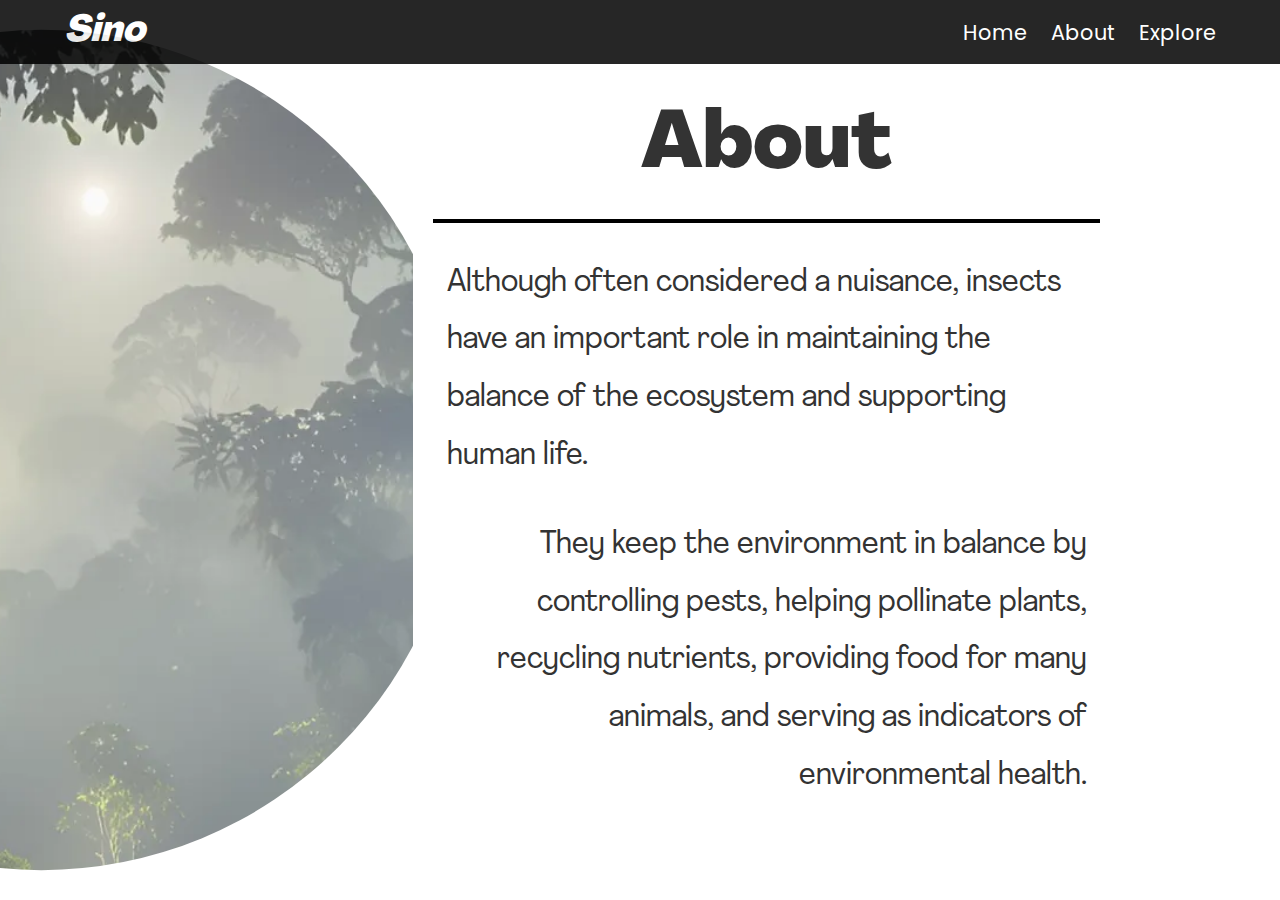
==== views/about.html @ 911c5743 "About section" ====
<!DOCTYPE html>
<html lang="en">

<head>
    <meta charset="UTF-8">
    <meta name="viewport" content="width=device-width, initial-scale=1.0">
    <title>Biodiversity</title>
    <link rel="icon" href="../assets/uploads/icon.png">
    <link rel="stylesheet" href="../assets/css/style.css">
    <link rel="stylesheet" href="../assets/css/navbar.css">
    <link rel="stylesheet" href="../assets/css/hero.css">
    <link rel="stylesheet" href="../assets/css/about.css">
    <link rel="stylesheet" href="../assets/css/font.css">
</head>

<body class="body bg-hero">
    <header class="navbar">
        <div class="navbar-container container">
            <input type="checkbox" name="" id="">
            <div class="hamburger-lines">
                <span class="line line1"></span>
                <span class="line line2"></span>
                <span class="line line3"></span>
            </div>
            <ul class="menu-items">
                <li><a href="#home">Home</a></li>
                <li><a href="#about">About</a></li>
                <li><a href="#explore">Explore</a></li>
            </ul>
            <h1 class="logo">Sino</h1>
        </div>
    </header>

    <main class="main-content">
        <section class="about">
            <div class="about-image"></div>

            <div class="about-content">
                <h2>About</h2>
                <hr class="about-hr">
                <p class="left-align">
                    Although often considered a nuisance, insects have an important role in maintaining
                    the balance of the ecosystem and supporting human life.
                </p>
                <p class="right-align">
                    They keep the environment in balance by controlling pests, helping pollinate plants,
                    recycling nutrients, providing food for many animals, and serving as indicators of
                    environmental health.
                </p>
            </div>
        </section>
    </main>
</body>

</html>
---- assets/css/navbar.css ----
*,
*::after,
*::before {
  box-sizing: border-box;
  padding: 0;
  margin: 0;
}

.html {
  font-size: 62.5%;
}

.navbar input[type="checkbox"],
.navbar .hamburger-lines {
  display: none;
}

.container {
  max-width: 1200px;
  width: 90%;
  margin: auto;
}

.navbar {
  position: fixed;
  width: 100%;
  color: white;
  font-family: HeroFont;
  opacity: 0.85;
  z-index: 100;
}

.navbar-container {
  display: flex;
  justify-content: space-between;
  height: 64px;
  align-items: center;
}

.menu-items {
  order: 2;
  display: flex;
}
.logo {
  order: 1;
  font-size: 2.3rem;
  font-style: italic;
}

.menu-items li {
  list-style: none;
  margin-left: 1.5rem;
  font-size: 1.3rem;
}

.menu-items a {
  position: relative;
  display: inline-block;
}

.menu-items a::after {
  content: "";
  position: absolute;
  width: 0;
  height: 2px;
  bottom: 0.1px; /* Sesuaikan jarak garis bawah dari teks */
  left: 0;
  background-color: white; /* Warna underscore */
  transition: width 0.2s ease-in-out;
}

.menu-items a:hover::after {
  width: 100%;
}

.navbar a {
  color: white;
  position: relative;
  display: inline-block;
  text-decoration: none;
  font-family: NavbarA;
  font-weight: 500;
  transition: color 0.2s ease-in-out;
}

.navbar a:hover {
  color: white;
}

@media (max-width: 768px) {
  .navbar {
    opacity: 0.95;
  }

  .navbar-container input[type="checkbox"],
  .navbar-container .hamburger-lines {
    display: block;
  }

  .navbar-container {
    display: block;
    position: relative;
    height: 64px;
  }

  .navbar-container input[type="checkbox"] {
    position: absolute;
    display: block;
    height: 32px;
    width: 30px;
    top: 20px;
    left: 20px;
    z-index: 5;
    opacity: 0;
    cursor: pointer;
  }

  .navbar-container .hamburger-lines {
    display: block;
    height: 28px;
    width: 35px;
    position: absolute;
    top: 20px;
    left: 20px;
    z-index: 2;
    display: flex;
    flex-direction: column;
    justify-content: space-between;
  }

  .navbar-container .hamburger-lines .line {
    display: block;
    height: 4px;
    width: 100%;
    border-radius: 10px;
    background: #333;
  }

  .navbar-container .hamburger-lines .line1 {
    transform-origin: 0% 0%;
    transition: transform 0.3s ease-in-out;
  }

  .navbar-container .hamburger-lines .line2 {
    transition: transform 0.2s ease-in-out;
  }

  .navbar-container .hamburger-lines .line3 {
    transform-origin: 0% 100%;
    transition: transform 0.3s ease-in-out;
  }

  .navbar .menu-items {
    padding-top: 100px;
    background: #fff;
    height: 100vh;
    max-width: 300px;
    transform: translate(-150%);
    display: flex;
    flex-direction: column;
    margin-left: -40px;
    padding-left: 40px;
    transition: transform 0.5s ease-in-out;
    box-shadow: 5px 0px 10px 0px #aaa;
    overflow: scroll;
  }

  .navbar .menu-items li {
    margin-bottom: 1.8rem;
    font-size: 1.1rem;
    font-weight: 500;
  }

  .logo {
    position: absolute;
    top: 10px;
    right: 15px;
    font-size: 2.5rem;
  }

  .navbar-container input[type="checkbox"]:checked ~ .menu-items {
    transform: translateX(0);
  }

  .navbar-container input[type="checkbox"]:checked ~ .hamburger-lines .line1 {
    transform: rotate(45deg);
  }

  .navbar-container input[type="checkbox"]:checked ~ .hamburger-lines .line2 {
    transform: scaleY(0);
  }

  .navbar-container input[type="checkbox"]:checked ~ .hamburger-lines .line3 {
    transform: rotate(-45deg);
  }
}

@media (max-width: 500px) {
  .navbar-container input[type="checkbox"]:checked ~ .logo {
    display: none;
  }
}
---- assets/css/hero.css ----
.hero {
  position: relative;
  width: 100%;
  height: 100vh;
  background-size: cover;
  background-position: center;
  background-image: url(../uploads/bg-ladybug.webp),
    url(../uploads/bg-spider.webp), url(../uploads/bg-dragonfly.webp),
    url(../uploads/bg-springtail.webp);
  background-color: transparent;
  animation: animate infinite 12s;
  z-index: 1;
}

.hero-title {
  font-family: HeroFont;
  opacity: 0;
}

.hero-subtitle {
  font-family: HeroSubTitle;
  max-width: 40rem;
  white-space: normal;
  opacity: 0;
}

.slide {
  position: absolute;
  top: 50%;
  left: 10%;
  transform: translateY(-50%);
  opacity: 0;
  transition: opacity 0.5s ease-in-out;
  text-align: left;
  color: white;
  z-index: 1000;
  transition-delay: 0.1s;
}

.slide.active {
  opacity: 1;
}

.hero-title,
.hero-subtitle {
  opacity: 0;
  transform: translateY(20px);
  transition: opacity 0.3s ease-in-out, transform 0.3s ease-in-out;
}

.slide.active .hero-title,
.slide.active .hero-subtitle {
  opacity: 1;
  transform: translateY(0);
}

.slide h1 {
  font-size: 4rem;
  margin-bottom: 1rem;
}

.slide p {
  font-size: 1.8rem;
  margin-bottom: 2rem;
}

.slide a {
  display: inline-block;
  font-size: 1.5rem;
  padding: 1rem 2rem;
  background-color: #6f8473;
  color: white;
  text-decoration: none;
  border-radius: 30px;
  transition: background-color 0.3s ease;
}

.slide a:hover {
  background-color: #5e6d61;
}

@keyframes animate {
  0% {
    background-image: url(../uploads/bg-ladybug.webp);
  }
  25% {
    background-image: url(../uploads/bg-spider.webp);
  }
  50% {
    background-image: url(../uploads/bg-dragonfly.webp);
  }
  75% {
    background-image: url(../uploads/bg-springtail.webp);
  }
  100% {
    background-image: url(../uploads/bg-ladybug.webp);
  }
}
---- assets/css/about.css ----
.navbar {
  background-color: black;
}

.about-hr {
  height: 4px;
  background-color: black;
  border: none;
  margin: 20px 0;
}

.about-image {
  width: 60%;
  height: 100%;
  clip-path: circle(60% at 10% 50%);
  background-image: url(../uploads/about-section.webp);
  background-size: cover;
  background-position: center center;
  position: relative;
  z-index: 1;
}

.about {
  position: relative;
  width: 100%;
  height: 100vh;
  background-color: white;
  background-size: cover;
  background-position: center;
  display: flex;
  justify-content: space-between;
  align-items: center;
  overflow: hidden;
}

.about-content {
  position: relative;
  z-index: 2;
  max-width: 800px;
  padding: 20px;
  color: #333;
  text-align: center;
  margin-right: 10rem;
  width: 100%;
  box-sizing: border-box;
}

.about-content h2 {
  font-size: 5rem;
  margin-bottom: 20px;
  font-family: HeroFont;
}

.about-content p {
  font-size: 2rem;
  line-height: 1.8;
}

.left-align {
  font-family: HeroSubTitle;
  text-align: left;
  max-width: 40rem;
  margin: 0 auto;
  margin-top: 2rem;
  margin-bottom: 2rem;
}

.right-align {
  font-family: HeroSubTitle;
  text-align: right;
  max-width: 40rem;
  margin: 0 auto;
}

@media (max-width: 1024px) {
  .about-content h2 {
    font-size: 4rem;
  }

  .about-content p {
    font-size: 1.2rem;
  }

  .about {
    flex-direction: column;
    justify-content: center;
  }

  .about-image {
    width: 100%;
    clip-path: none;
  }

  .about-content {
    margin-right: 0;
    text-align: center;
  }
}

@media (max-width: 768px) {
  .about-content h2 {
    font-size: 3rem;
  }

  .about-content p {
    font-size: 1.1rem;
  }
}

@media (max-width: 480px) {
  .about-content h2 {
    font-size: 2.5rem;
  }

  .about-content p {
    font-size: 1rem;
  }
}
---- assets/css/font.css ----
@font-face {
  font-family: HeroFont;
  src: url(../font/agrandir-heavy.ttf);
}

@font-face {
  font-family: NavbarA;
  src: url(../font/poppins-regular.ttf);
}

@font-face {
  font-family: HeroSubTitle;
  src: url(../font/agrandir-narrow.otf);
}

@font-face {
  font-family: OpenSans;
  src: url(../font/Open_Sans/OpenSans-VariableFont_wdth\,wght.ttf);
}
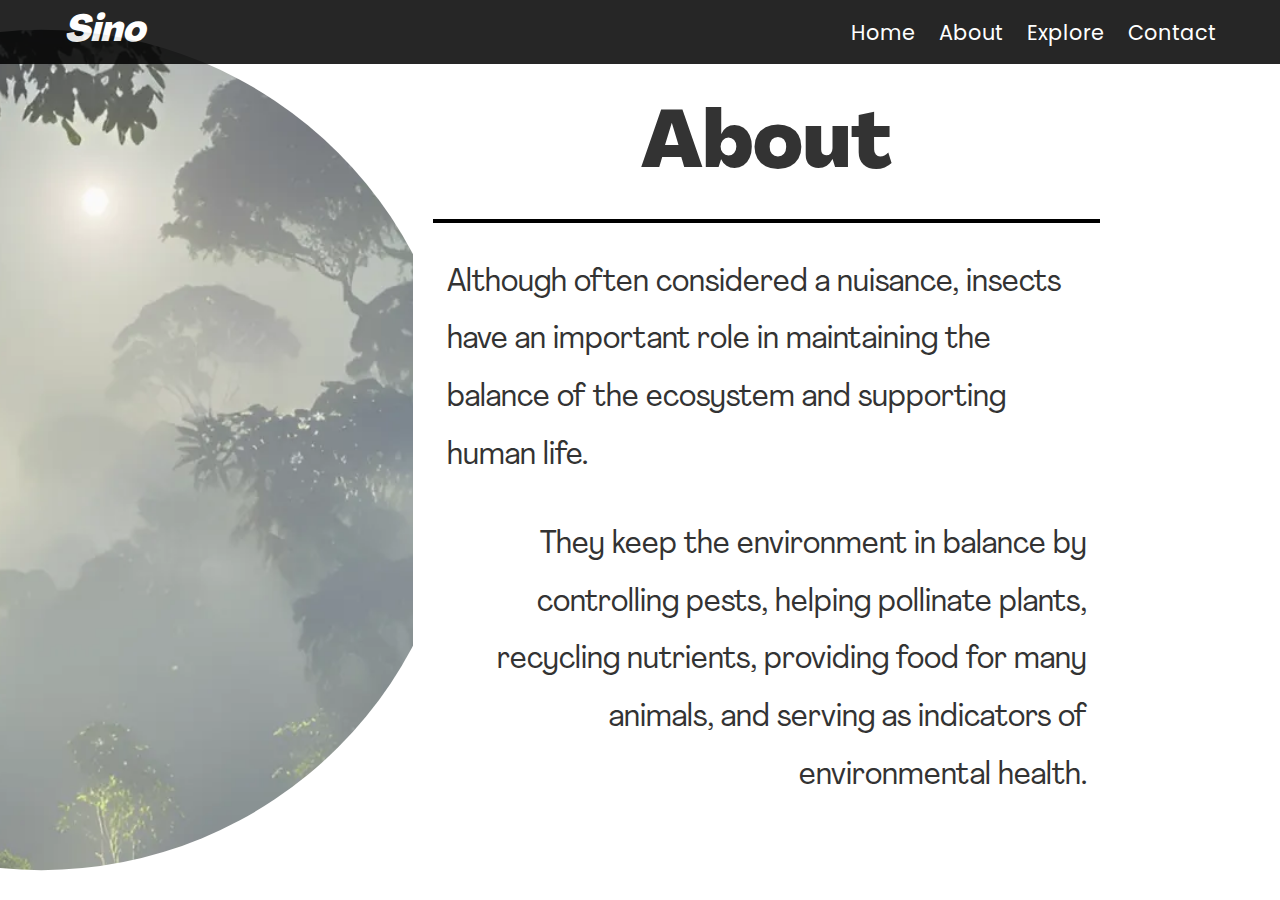
==== commit de62b67b: "Change navbar" ====
--- a/views/about.html
+++ b/views/about.html
@@ -26,6 +26,7 @@
                 <li><a href="#home">Home</a></li>
                 <li><a href="#about">About</a></li>
                 <li><a href="#explore">Explore</a></li>
+                <li><a href="#contact">Contact</a></li>
             </ul>
             <h1 class="logo">Sino</h1>
         </div>
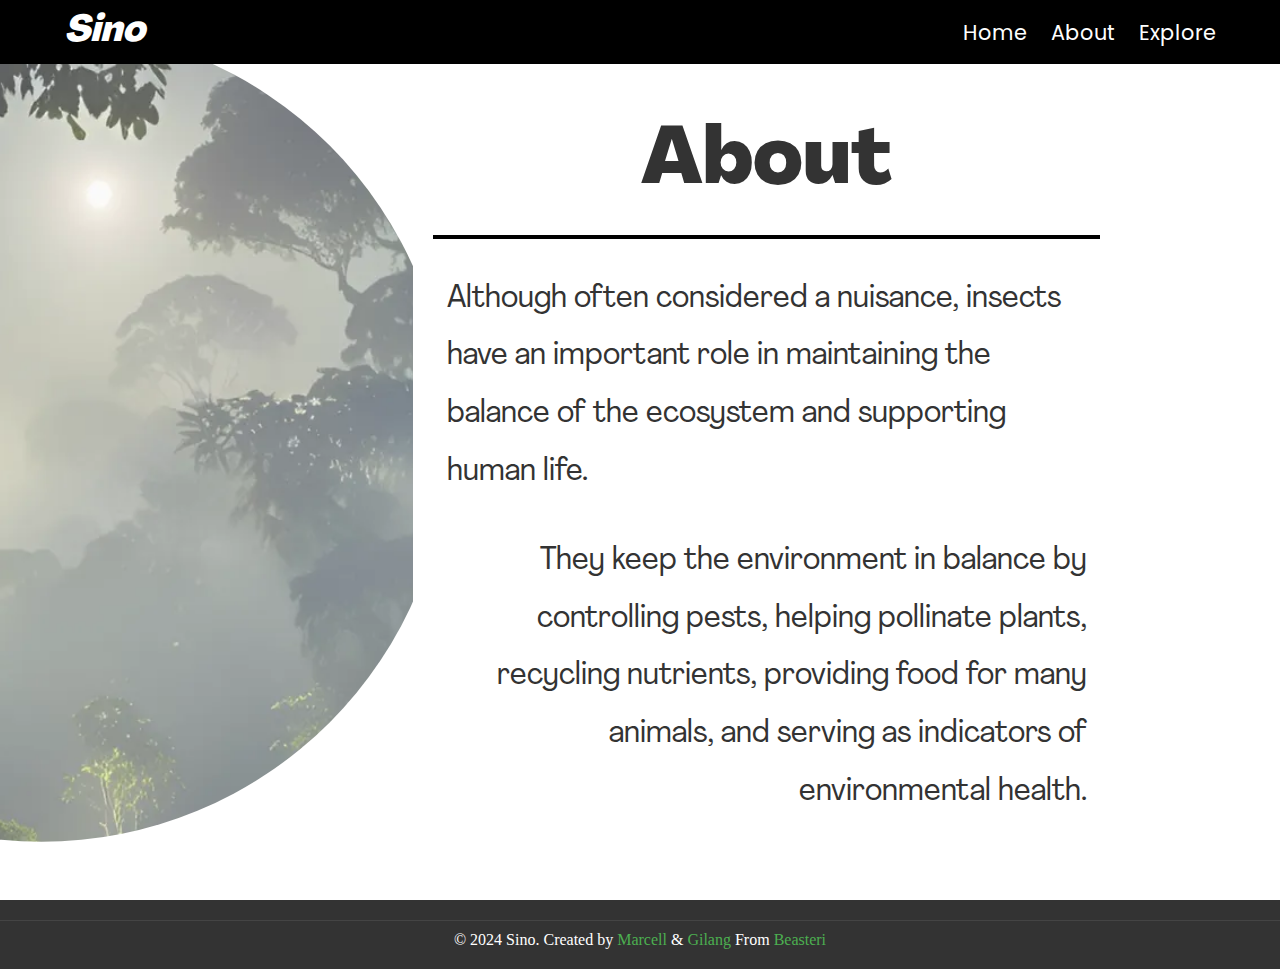
==== commit 68bad0dc: "Multi Page" ====
--- a/views/about.html
+++ b/views/about.html
@@ -11,6 +11,7 @@
     <link rel="stylesheet" href="../assets/css/hero.css">
     <link rel="stylesheet" href="../assets/css/about.css">
     <link rel="stylesheet" href="../assets/css/font.css">
+    <link rel="stylesheet" href="../assets/css/contact.css">
 </head>
 
 <body class="body bg-hero">
@@ -23,10 +24,9 @@
                 <span class="line line3"></span>
             </div>
             <ul class="menu-items">
-                <li><a href="#home">Home</a></li>
-                <li><a href="#about">About</a></li>
-                <li><a href="#explore">Explore</a></li>
-                <li><a href="#contact">Contact</a></li>
+                <li><a href="index.html">Home</a></li>
+                <li><a href="about.html">About</a></li>
+                <li><a href="explore.html">Explore</a></li>
             </ul>
             <h1 class="logo">Sino</h1>
         </div>
@@ -50,6 +50,17 @@
                 </p>
             </div>
         </section>
+        <footer class="footer" id="contact">
+            <div class="footer-bottom">
+                <p>&copy; 2024 Sino. Created by
+                    <a href="https://github.com/Kennn711" target="_blank">Marcell</a>
+                    &
+                    <a href="https://github.com/SOGOL999" target="_blank">Gilang</a>
+                    From
+                    <a href="https://www.instagram.com/the_beasteri" target="_blank">Beasteri</a>
+                </p>
+            </div>
+        </footer>
     </main>
 </body>
 
--- a/assets/css/navbar.css
+++ b/assets/css/navbar.css
@@ -26,8 +26,20 @@
   width: 100%;
   color: white;
   font-family: HeroFont;
-  opacity: 0.85;
   z-index: 100;
+  transition: background-color 0.3s ease-in-out;
+}
+
+.navbar.transparent {
+  background-color: transparent;
+}
+
+html {
+  scroll-behavior: smooth;
+}
+
+.navbar.scrolled {
+  background-color: rgba(0, 0, 0, 0.75); /* Hitam dengan opacity */
 }
 
 .navbar-container {
--- a/assets/css/hero.css
+++ b/assets/css/hero.css
@@ -4,12 +4,10 @@
   height: 100vh;
   background-size: cover;
   background-position: center;
-  background-image: url(../uploads/bg-ladybug.webp),
-    url(../uploads/bg-spider.webp), url(../uploads/bg-dragonfly.webp),
-    url(../uploads/bg-springtail.webp);
-  background-color: transparent;
-  animation: animate infinite 12s;
+  background-color: black;
+  transition: background-image 1s ease-in-out;
   z-index: 1;
+  overflow: hidden;
 }
 
 .hero-title {
@@ -30,11 +28,10 @@
   left: 10%;
   transform: translateY(-50%);
   opacity: 0;
-  transition: opacity 0.5s ease-in-out;
+  transition: opacity 1s ease-in-out;
   text-align: left;
   color: white;
-  z-index: 1000;
-  transition-delay: 0.1s;
+  z-index: 2;
 }
 
 .slide.active {
@@ -45,7 +42,7 @@
 .hero-subtitle {
   opacity: 0;
   transform: translateY(20px);
-  transition: opacity 0.3s ease-in-out, transform 0.3s ease-in-out;
+  transition: opacity 0.5s ease-in-out, transform 0.5s ease-in-out;
 }
 
 .slide.active .hero-title,
@@ -78,21 +75,3 @@
 .slide a:hover {
   background-color: #5e6d61;
 }
-
-@keyframes animate {
-  0% {
-    background-image: url(../uploads/bg-ladybug.webp);
-  }
-  25% {
-    background-image: url(../uploads/bg-spider.webp);
-  }
-  50% {
-    background-image: url(../uploads/bg-dragonfly.webp);
-  }
-  75% {
-    background-image: url(../uploads/bg-springtail.webp);
-  }
-  100% {
-    background-image: url(../uploads/bg-ladybug.webp);
-  }
-}
--- a/assets/css/about.css
+++ b/assets/css/about.css
@@ -24,6 +24,7 @@
   position: relative;
   width: 100%;
   height: 100vh;
+  padding-bottom: 2rem;
   background-color: white;
   background-size: cover;
   background-position: center;
@@ -38,6 +39,7 @@
   z-index: 2;
   max-width: 800px;
   padding: 20px;
+  margin-top: 4rem;
   color: #333;
   text-align: center;
   margin-right: 10rem;
--- a/assets/css/contact.css
+++ b/assets/css/contact.css
@@ -0,0 +1,47 @@
+.footer {
+  background-color: #333;
+  color: #fff;
+  padding: 20px 0;
+}
+
+.footer-container {
+  display: flex;
+  flex-wrap: wrap;
+  gap: 20px;
+  justify-content: space-between;
+  padding-bottom: 1rem;
+}
+
+.footer-contact,
+.footer-map,
+.footer-social {
+  flex: 1 1 calc(33.333% - 20px);
+  min-width: 280px;
+}
+
+.footer h2 {
+  margin-bottom: 15px;
+  font-size: 1.5rem;
+  border-bottom: 2px solid #fff;
+  display: inline-block;
+}
+
+.footer a {
+  color: #4caf50;
+  text-decoration: none;
+}
+
+.footer a:hover {
+  text-decoration: underline;
+}
+
+.footer-map iframe {
+  border: 0;
+  border-radius: 8px;
+}
+
+.footer-bottom {
+  text-align: center;
+  padding-top: 10px;
+  border-top: 1px solid #444;
+}
